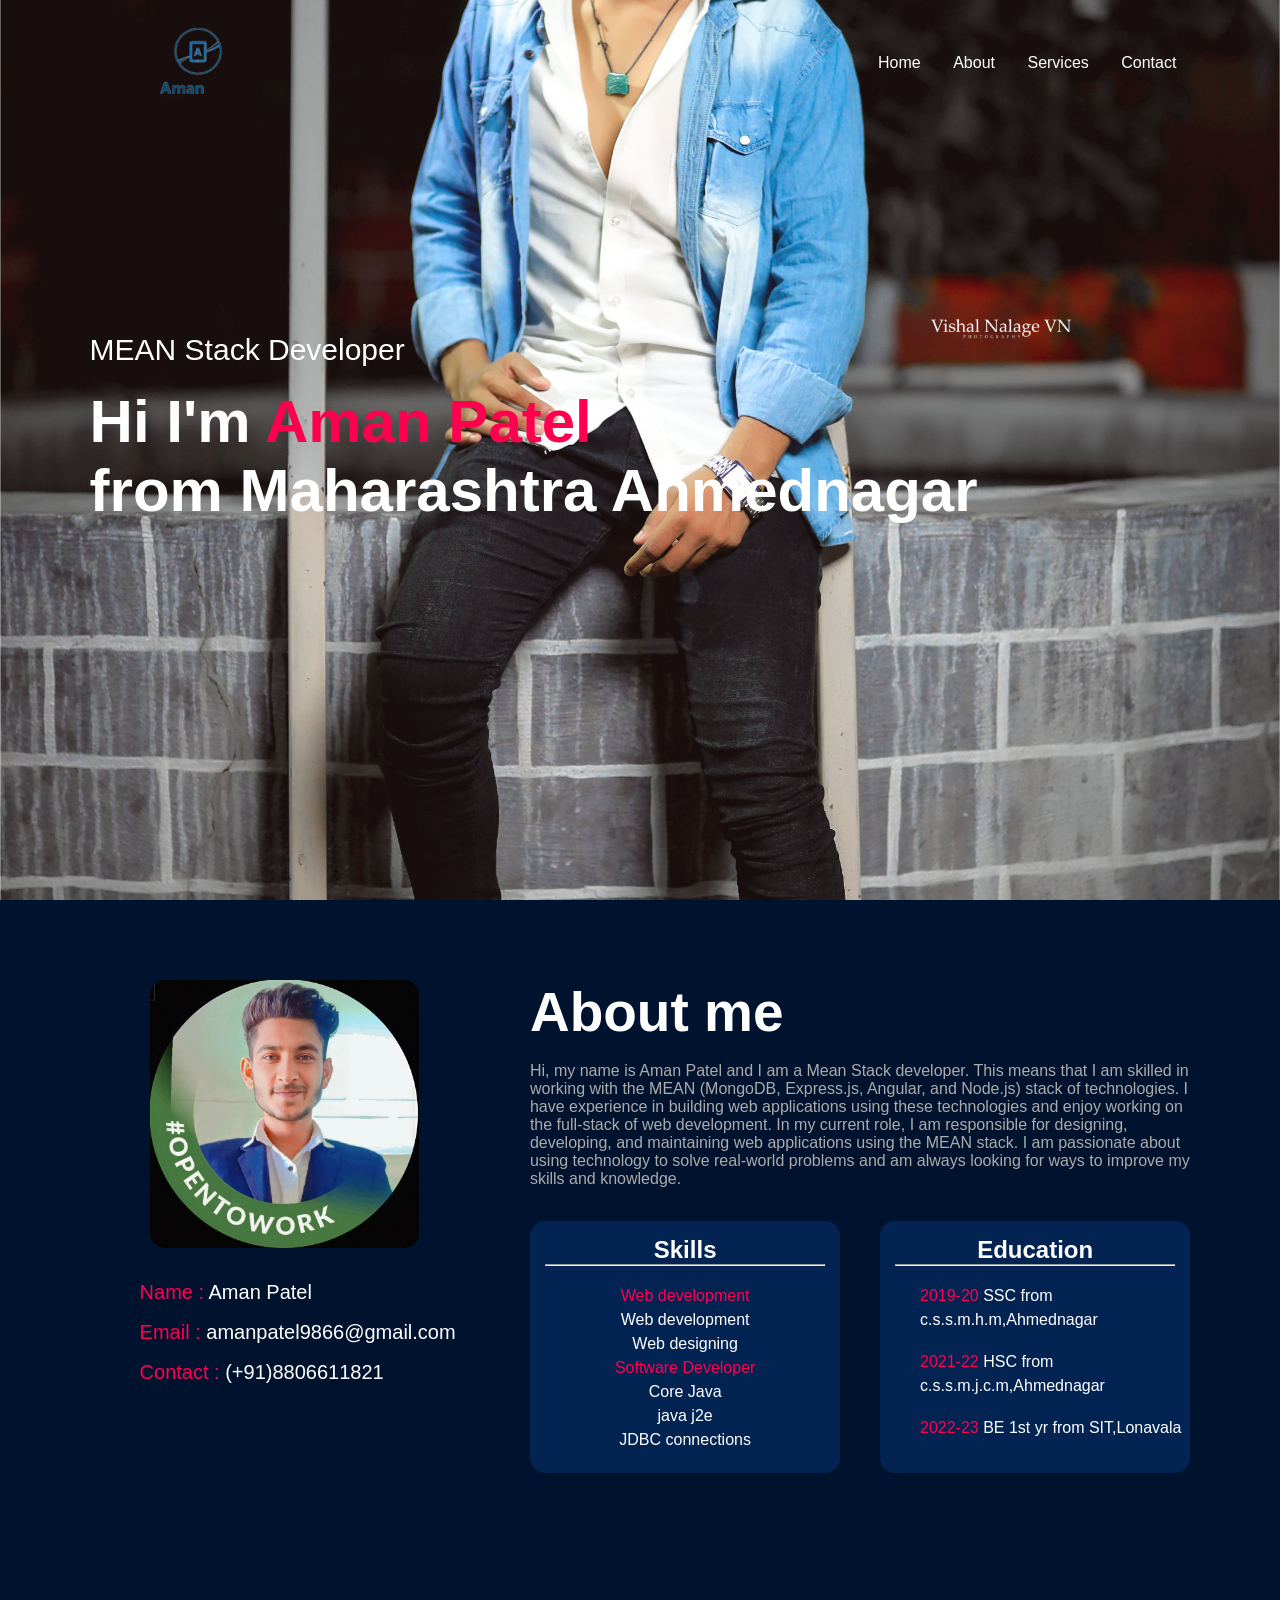
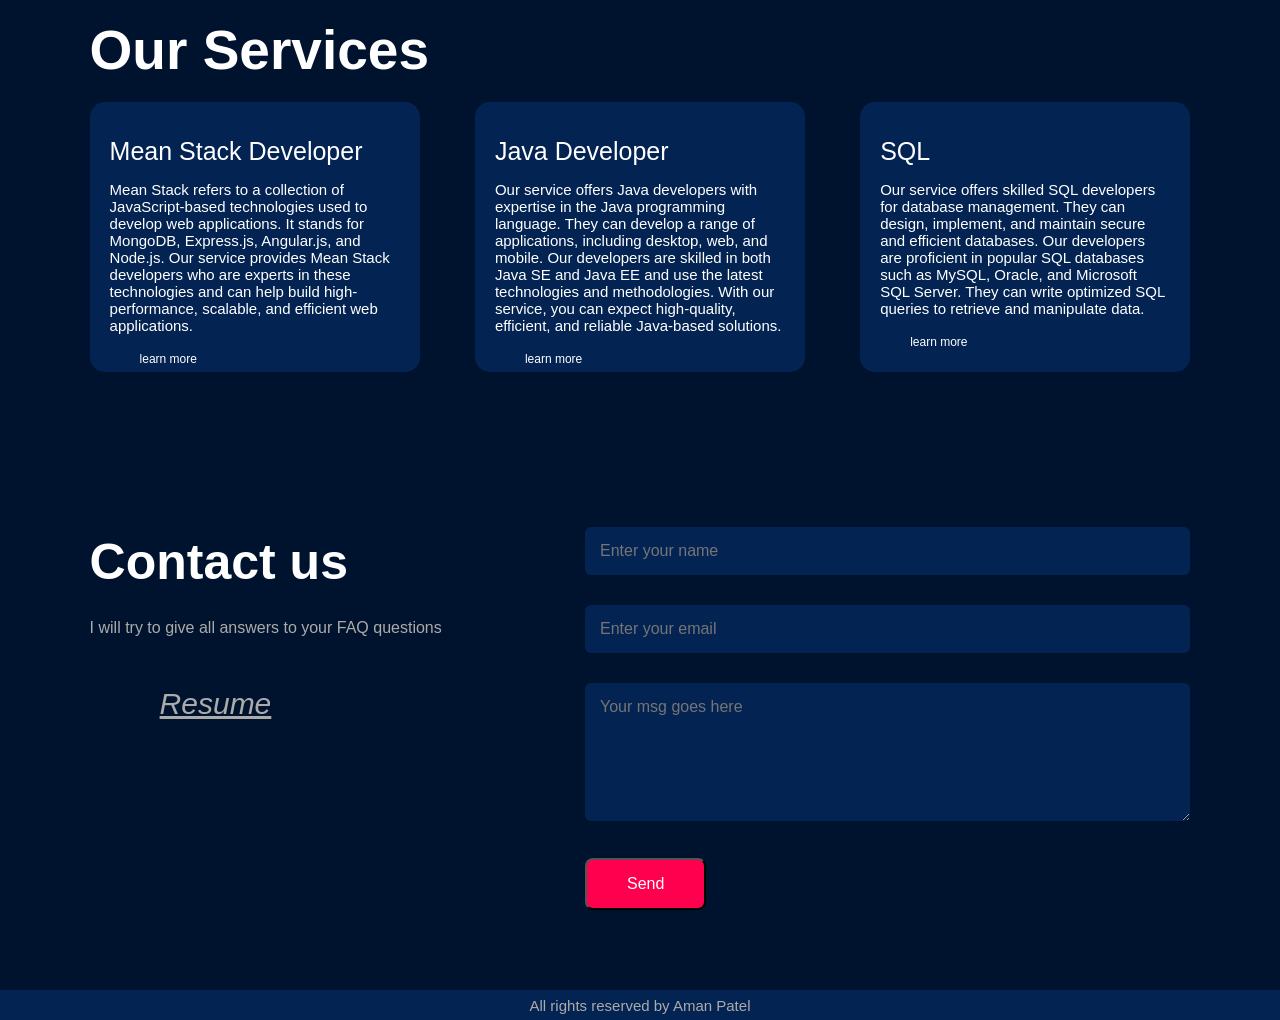
==== index.html @ 9fce9784 "Update index.html" ====
<!DOCTYPE html>
<html lang="en">
<head>
    <meta charset="UTF-8">
    <meta http-equiv="X-UA-Compatible" content="IE=edge">
    <meta name="viewport" content="width=device-width, initial-scale=1.0">
    <title>Portfolio Website</title>
    <link rel="stylesheet" href="style.css">
    <!--------------icon---------->
    <link rel="stylesheet" href="#">
</head>

<body>
    <!----------Home--------->
    <section id="header">
        <nav>
            <a href="#header"><img src="assets/logo1.png" width="200px" alt=""></a>
            <div class="navlink">
                <ul>
                    <li><a href="#header">Home</a></li>
                    <li><a href="#about">About</a></li>
                    <li><a href="#services">Services</a></li>
                    <li><a href="#contact">Contact</a></li>
                </ul>
            </div>
        </nav>
        <div class="header-text">
            <p>MEAN Stack Developer</p>
            <h1>Hi I'm <span>Aman Patel </span><br>
            from Maharashtra Ahmednagar</h1>
        </div>
    </section>
    <!--------------About------------>
    <section id="about">
        <div class="row">
            <div class="col-1">
                <img src="assets/background.jpg" alt="">
                <div>
                    <p><span>Name : </span> Aman Patel</p>
                    <p><span>Email : </span> amanpatel9866@gmail.com</p>
                    <p><span>Contact : </span> (+91)8806611821</p>
                </div>
            </div>
            <div class="col-2">
                <h1>About me</h1><br>
                <p>
                    Hi, my name is Aman Patel and I am a Mean Stack developer. This means that I am skilled in working with the MEAN (MongoDB, Express.js, Angular, and Node.js) stack of technologies. I have experience in building web applications using these technologies and enjoy working on the full-stack of web development. In my current role, I am responsible for designing, developing, and maintaining web applications using the MEAN stack. I am passionate about using technology to solve real-world problems and am always looking for ways to improve my skills and knowledge.
               </p>
               <br>
               <div class="details">
                <div id="skill">
                    <h2>Skills</h2> <hr> <br>
                    <p style="text-align: center; margin-right: 50px;"><span>Web development</span><br>Web development <br>Web designing</p>
                    <p style="text-align: center; margin-right: 50px;"><span>Software Developer</span><br>Core Java<br>java j2e <br>JDBC connections</p>
                </div>
                <div id="academy">
                    <h2>Education</h2><hr><br>
                    <p><span>2019-20</span> SSC from c.s.s.m.h.m,Ahmednagar</p> <br>
                    <p><span>2021-22</span> HSC from c.s.s.m.j.c.m,Ahmednagar</p> <br>
                    <p><span>2022-23</span> BE 1st yr from SIT,Lonavala</p> <br>
                </div>
               </div>
            </div>
        </div>
    </section>
    <!-------------------services--------------->
    <section id="services">
        <div class="container">
            <h1 class="title">Our Services</h1>
            <div class="services-list">
                <div class="service-1">
                    <i class="bi bi-code-slash"></i>
                    <li>Mean Stack Developer</li>
                    <p>Mean Stack refers to a collection of JavaScript-based technologies used to develop web applications. It stands for MongoDB, Express.js, Angular.js, and Node.js. Our service provides Mean Stack developers who are experts in these technologies and can help build high-performance, scalable, and efficient web applications.</p>
                    <span>learn more</span>
                </div>
                <div class="service-2">
                    <i class="bi bi-app"></i>
                    <li>Java Developer</li>
                    <p>Our service offers Java developers with expertise in the Java programming language. They can develop a range of applications, including desktop, web, and mobile. Our developers are skilled in both Java SE and Java EE and use the latest technologies and methodologies. With our service, you can expect high-quality, efficient, and reliable Java-based solutions.</p>
                    <span>learn more</span>
                </div>
                <div class="service-3">
                    <i class="bi-app"></i>
                    <li>SQL</li>
                    <p>Our service offers skilled SQL developers for database management. They can design, implement, and maintain secure and efficient databases. Our developers are proficient in popular SQL databases such as MySQL, Oracle, and Microsoft SQL Server. They can write optimized SQL queries to retrieve and manipulate data.</p>
                    <span>learn more</span>
                </div>
            </div>
        </div>
    </section>
    <!------------contact us------------>
    <section id="contact">
        <div class="row">
            <div class="contact-us">
                <h1>Contact us</h1>
                <p>I will try to give all answers to your FAQ  questions</p>
                <a href="assets/Aman.resume.pdf" target="_blank"><i class="bi bi-file-earmark-person">Resume</i></a><br>
                <a href="https://www.linkedin.com/in/aman-patel-6a223723a/" target="_blank"><i class="bi bi-linkedin"></i></a>
                <a href="https://www.instagram.com/aman_o_f_f_i_c_i_a_l/" target="_blank"><i class="bi bi-instagram"></i></a>
            </div>
            <div class="data">
                <form>
                    <input type="text" name="name" id="name" placeholder="Enter your name" required><br>
                    <input type="email" name="email" id="email" placeholder="Enter your email" required><br>
                    <textarea name="message" id="message" cols="18" rows="6" placeholder="Your msg goes here"></textarea>
                    <button type="submit">Send</button>
                </form>
            </div>
        </div>
    </section>
    <!-----------footer------------->
    <section id="footer">
        <div class="footer">
            <p>All rights reserved by Aman Patel</p>
            <a href="#header"><i class="bi-arrow-up-cicle-fill"></i></a>
        </div>
    </section>
</body>
</html>
---- style.css ----
*{
    margin: 0px;
    padding: 0px;
    font-family: 'poppins', Arial, Helvetica, sans-serif;
    box-sizing: border-box;
}
body{
    background-color: #00132e;
    color: #fff;
}
/*--------------Home---------------*/
#header{
    width: 100%;
    height: 100vh;
    background-image: url(assets/Aman1.PNG);
    background-size: cover;
    background-position: center;
    background-attachment: fixed;
    padding: 1% 7%;
}
nav{
    display: flex;
    justify-content: space-between;
    align-items: center;
}
.navlink{
    flex: 1;
    text-align: right;
}
.navlink ul li{
    list-style: none;
    display: inline-block;
    padding: 8px 14px;
    position: relative;
}
.navlink ul li a{
    color: #fff;
    text-decoration: none;
    font-size: 16px;
    position: relative;
}
.navlink ul li a::after{
    content: '';
    width: 0%;
    height: 3px;
    background: #ff004f;
    position: absolute;
    left: 0;
    bottom: -6px;
    transition: 0.5s;
}
.navlink ul li a:hover::after{
 width: 100%;
}
.header-text{
    margin-top: 20%;
    font-size: 30px;
}
.header-text h1{
    font-size: 60px;
    margin-top: 20px;
}
.header-text h1 span{
    color: #ff004f;
}
/* ----------------About--------------*/
#about{
    padding: 80px 7%;
    color: #ababab;
}
.row{
    display: flex;
    justify-content: space-between;
    flex-wrap: wrap;
}
.col-1{
    flex-basis: 35%;
}
.col-1 img{
    position: relative;
    left: 60px;
    width: 70%;
    border-radius: 15px;
}
.col-1 div{
    color: #fff;
    position: relative;
    left: 50px;
    top: 20px;
    font-size: 20px;
    line-height: 2;
}
.col-1 div span{
    color: #ff004f;
}
.col-2{
    flex-basis: 60%;
}
.col-2 h1{
    color: #fff;
    font-size: 55px;
    font-weight: 600;
}
.details{
    display: flex;
    justify-content: space-between;
    flex-wrap: wrap;
    position: relative;
    top: 15px;
}
#skill{
    background-color: #042a5ec7;
    flex-basis: 47%;
    border-radius: 15px;
    padding: 15px;
}
#skill h2{
    color: #fff;
    border-radius: 20px;
    text-align: center;
    font-weight: 600;
}
#skill p{
    color: #fff;
    position: relative;
    left: 25px;
    line-height: 1.5;
}
#skill p span{
    color: #ff004f;
}
#academy{
    flex-basis: 47%;
    background-color: #042a5ec7;
    border-radius: 15px;
    padding: 15px;
}
#academy h2{
    color: #fff;
    border-radius: 20px;
    text-align: center;
    font-weight: 600;
}
#academy p{
    color: #fff;
    position: relative;
    left: 25px;
    line-height: 1.5;
}
#academy p span{
    color: #ff004f;
}
/* -----------------services------------------- */
#services{
    padding: 80px 7%;
    color: #ababab;
}
.title{
    color: #fff;
    font-size: 55px;
}
.services-list{
    display: flex;
    justify-content: space-between;
    flex-wrap: wrap;
    position: relative;
    top: 20px;
}
.services-list div{
    flex-basis: 30%;
    padding: 20px;
    color: #fff;
    background-color: #042a5ec7;
    border-radius: 15px;
}
.services-list div i{
    color: #fff;
    font-size: 80px;

}
.services-list div li{
    text-decoration: none;
    font-size: 25px;
    list-style: none;
    padding: 15px 0;
}
.services-list div p{
    font-size: 15px;
}
.services-list div span{
    font-size: 12px;
    align-items: center;
    position: relative;
    left: 30px;
    top: 15px;
}
.services-list div:hover{
    background-color: #ff004f;
    transition: 0.5s;
    transition-timing-function: ease-in;
    cursor: pointer;
}
/*------------------contact us---------------------*/
#contact{
    padding: 80px 7%;
    color: #ababab;
}
.contact-us{
    flex-basis: 35%;
    width: 100%;
    line-height: 2;
}
.contact-us h1{
    font-size: 50px;
    color: #fff;
}
.contact-us a{
    font-size: 30px;
    color: #ababab;
    padding-left: 20px;
    position: relative;
    left: 50px;
    top: 30px;
}
.contact-us a:hover{
    color: #ff004f;
    transition: 0.5s;
}
.data{
    flex-basis: 55%;
}
form textarea, form input{
    width: 100%;
    border: 0;
    outline: none;
    font-size: 16px;
    border-radius: 6px;
    color: #fff;
    background: #042a5ec7;
    padding: 15px;
    margin: 15px 0;
}
form button{
    color: #fff;
    background: #ff004f;
    font-size: 16px;
    padding: 15px 40px;
    margin-top: 18px;
    border-radius: 8px;
    cursor: pointer;
}
/*-----------Footer-----------*/
.footer{
    display: flex;
    background-color: #042a5ec7;
    width: 100%;
    height: 30px;
    justify-content: center;
    align-items: center;
}
.footer p{
    font-family: 'Trebuchet MS', 'Lucida Sans Unicode', 'Lucida Grande', 'Lucida Sans', Arial, sans-serif;
    font-size: 15px;
    color: #ababab;
    
}
.footer a{
    position: absolute;
    right: 20px;
    font-size: 25px;
    color: #fff;
}
.footer a:hover{
    color: #ff004f;
    transition: 0.5s;
}
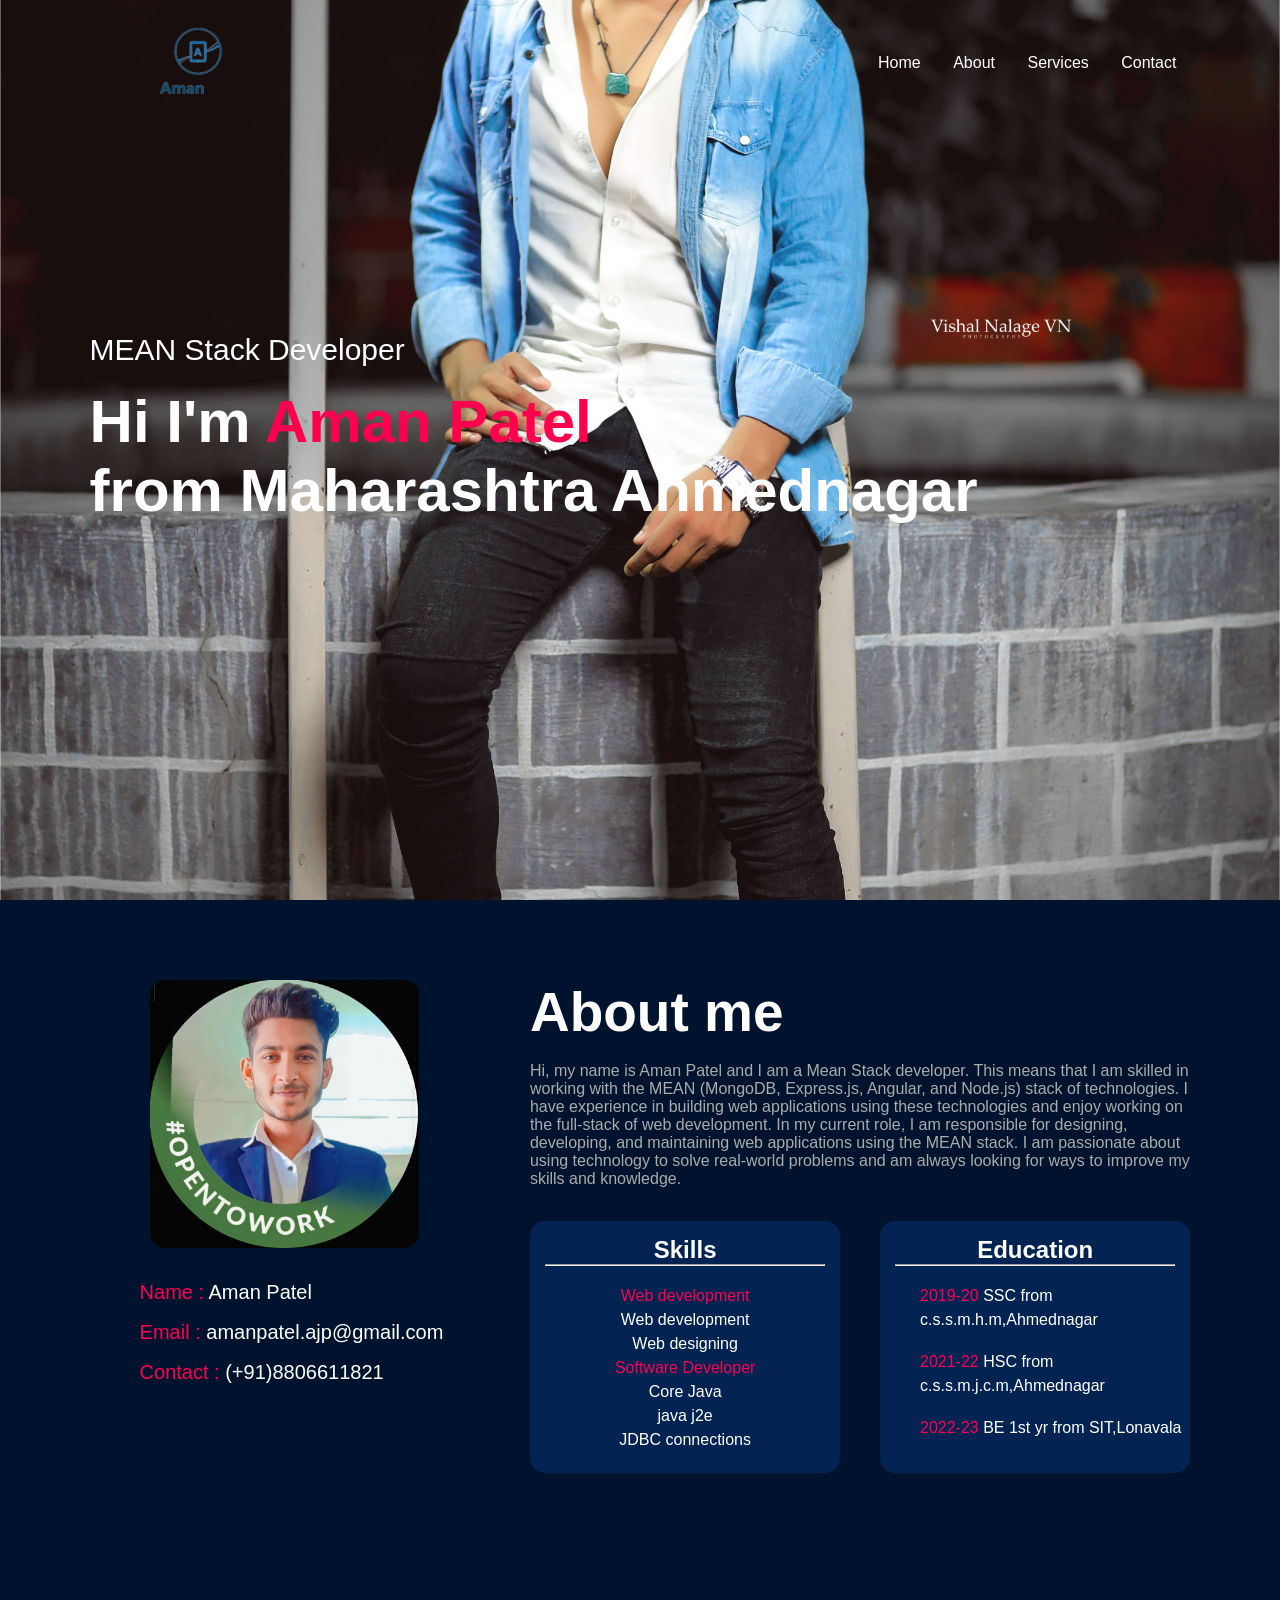
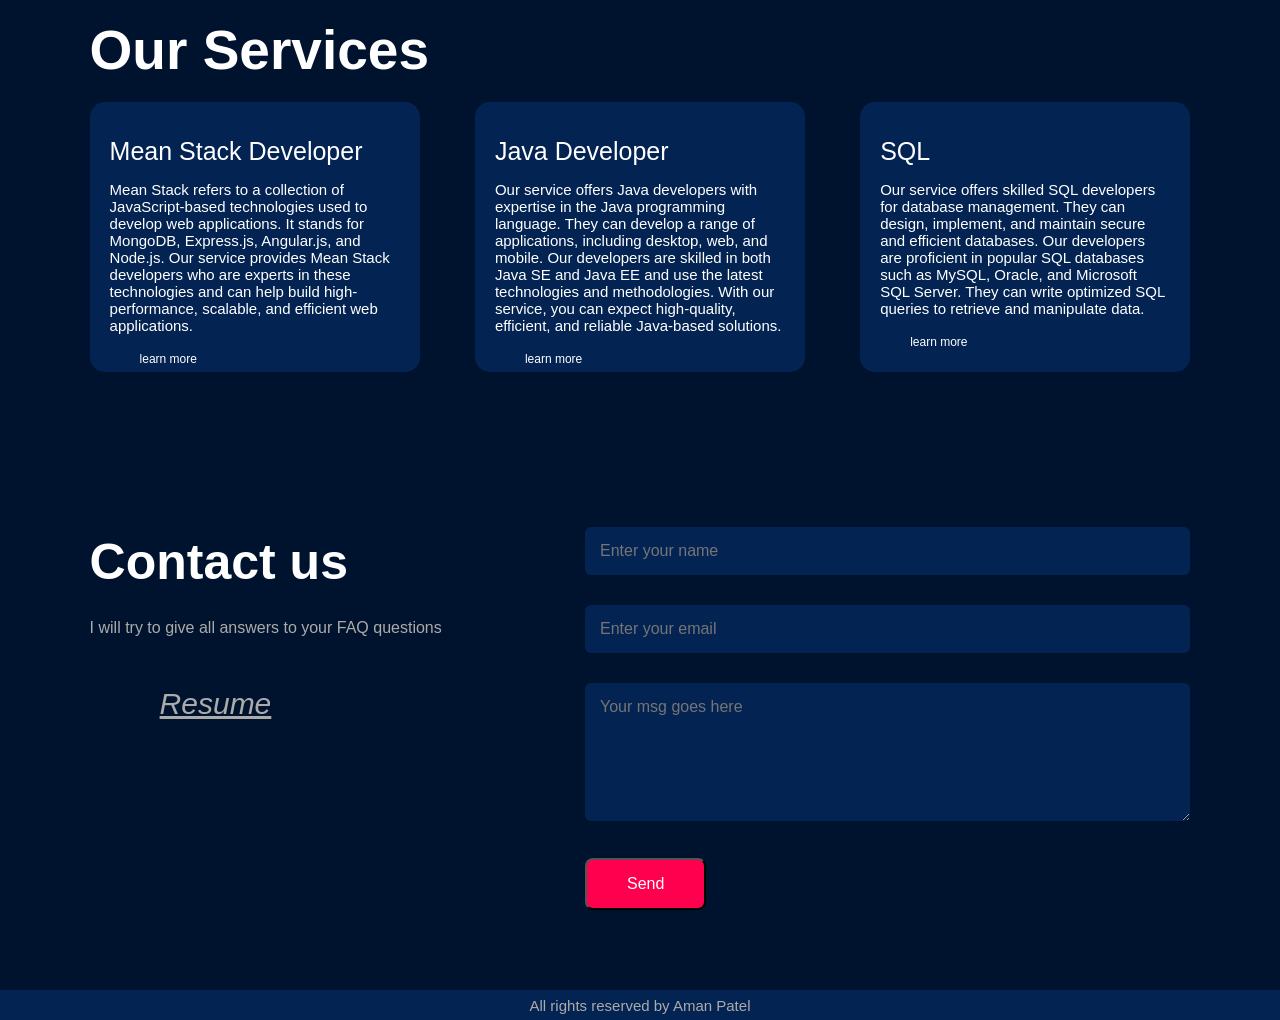
==== commit 26190231: "Update index.html" ====
--- a/index.html
+++ b/index.html
@@ -37,7 +37,7 @@
                 <img src="assets/background.jpg" alt="">
                 <div>
                     <p><span>Name : </span> Aman Patel</p>
-                    <p><span>Email : </span> amanpatel9866@gmail.com</p>
+                    <p><span>Email : </span> amanpatel.ajp@gmail.com</p>
                     <p><span>Contact : </span> (+91)8806611821</p>
                 </div>
             </div>
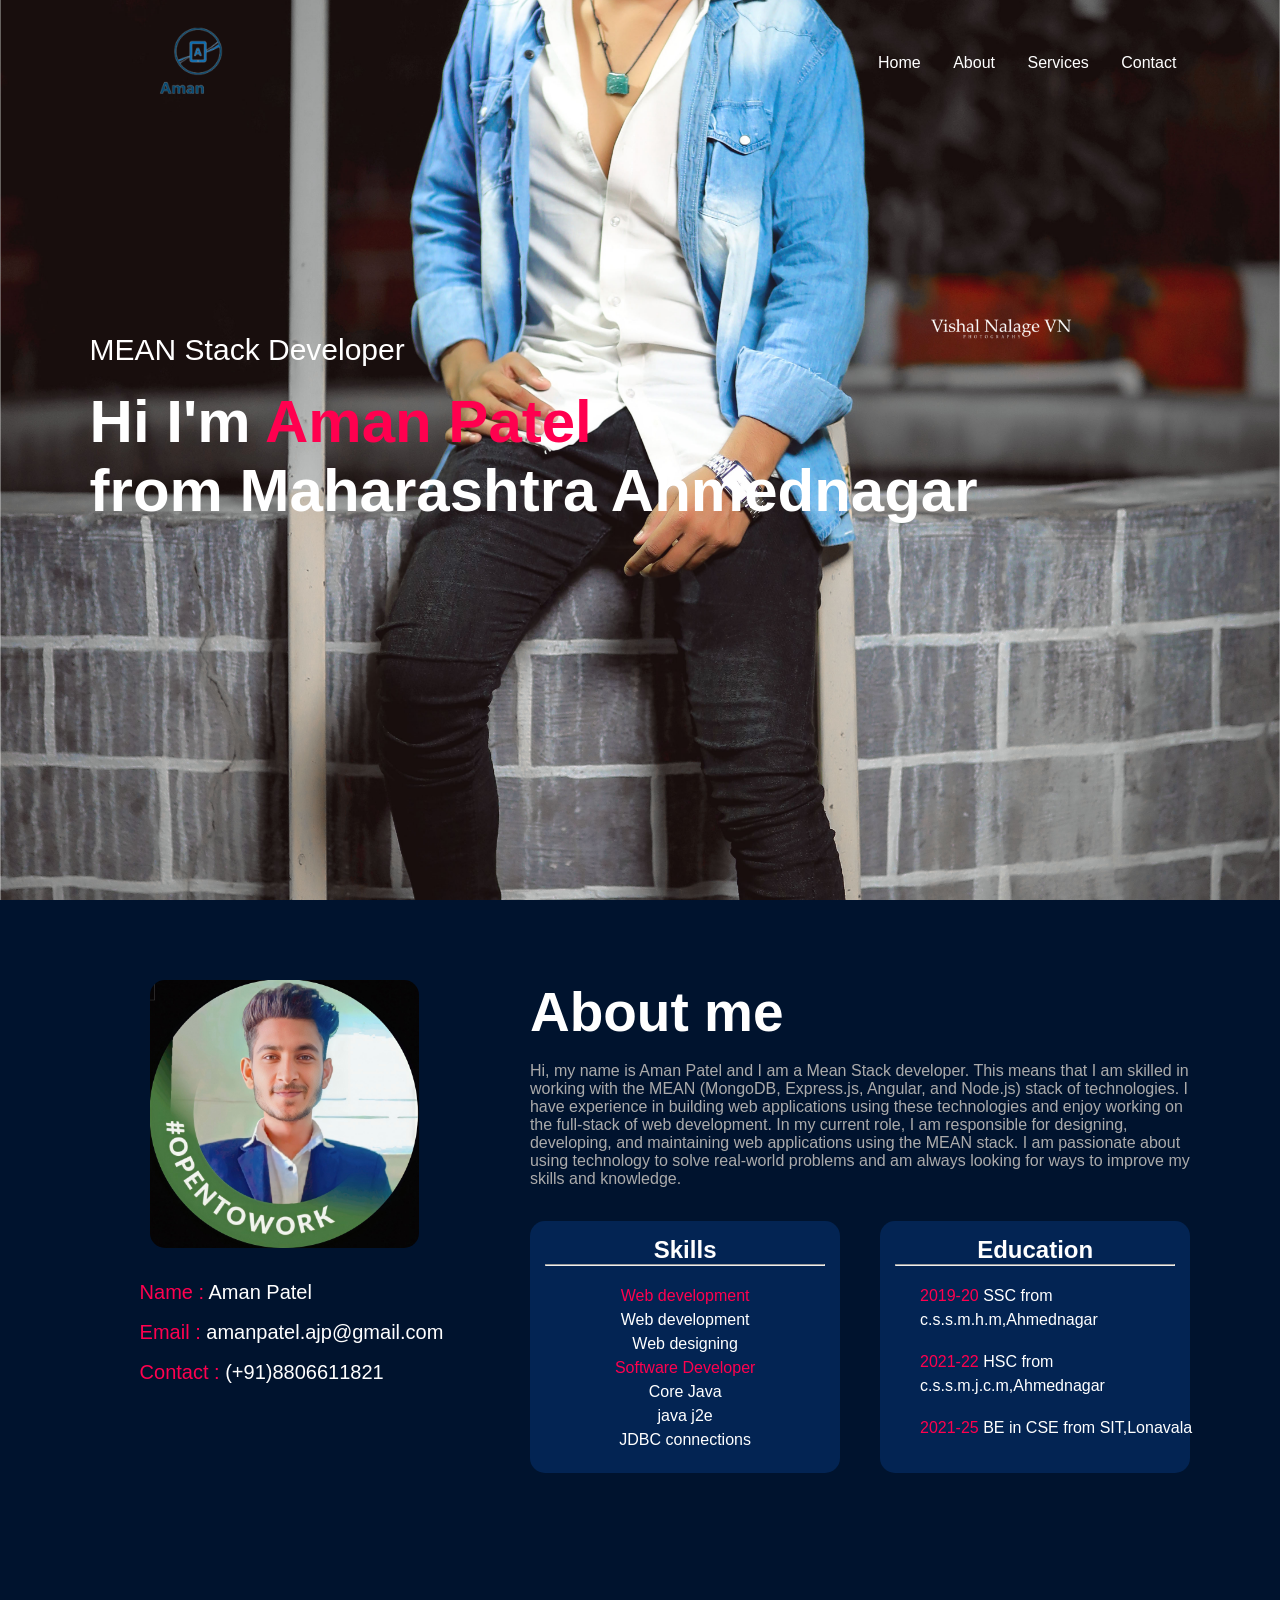
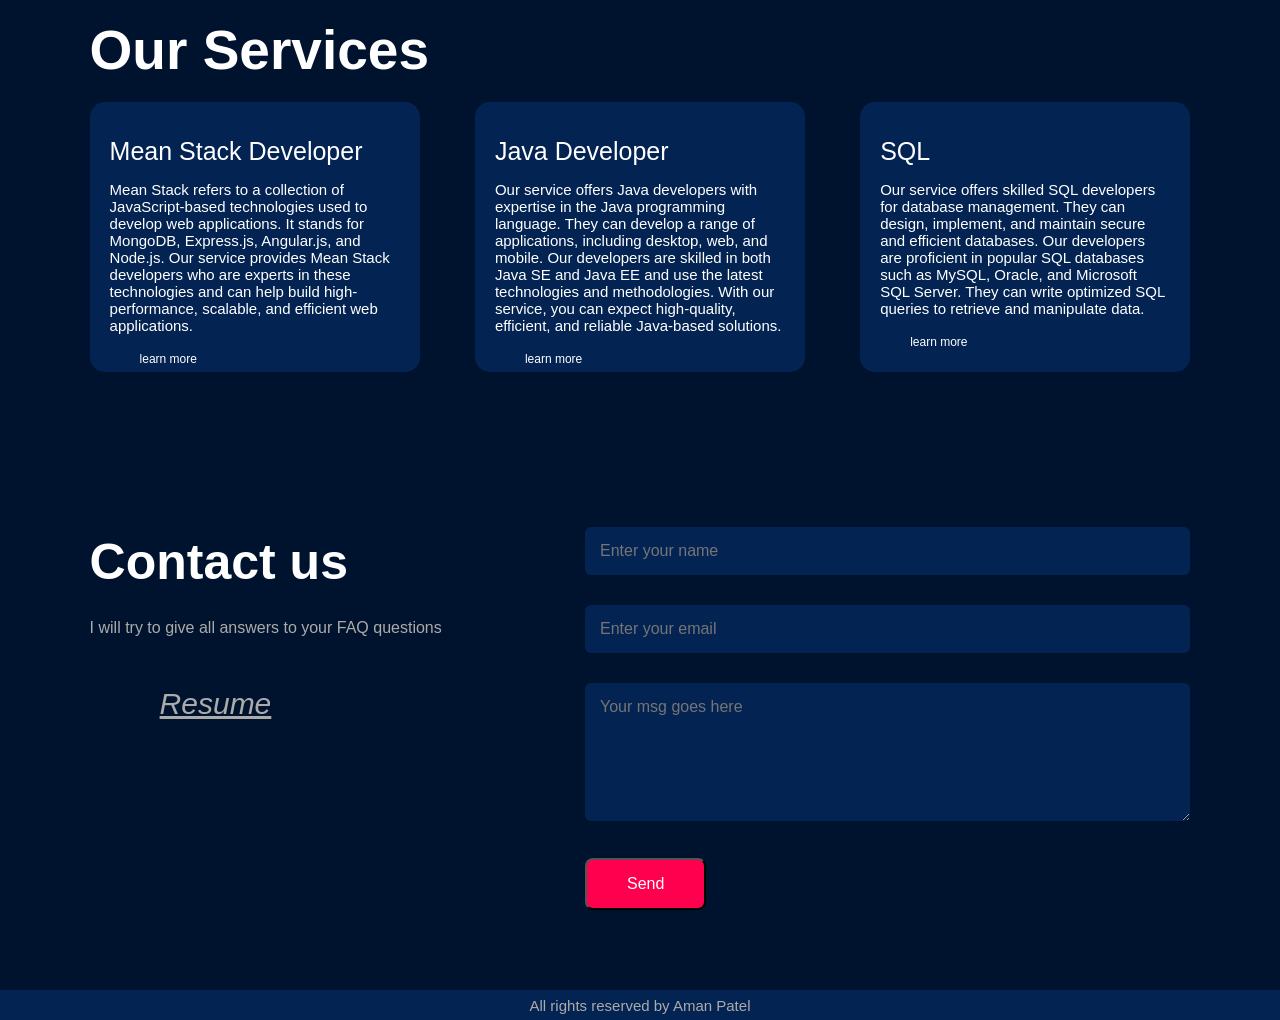
==== commit e130da30: "Update index.html" ====
--- a/index.html
+++ b/index.html
@@ -57,7 +57,7 @@
                     <h2>Education</h2><hr><br>
                     <p><span>2019-20</span> SSC from c.s.s.m.h.m,Ahmednagar</p> <br>
                     <p><span>2021-22</span> HSC from c.s.s.m.j.c.m,Ahmednagar</p> <br>
-                    <p><span>2022-23</span> BE 1st yr from SIT,Lonavala</p> <br>
+                    <p><span>2021-25</span> BE in CSE from SIT,Lonavala</p> <br>
                 </div>
                </div>
             </div>
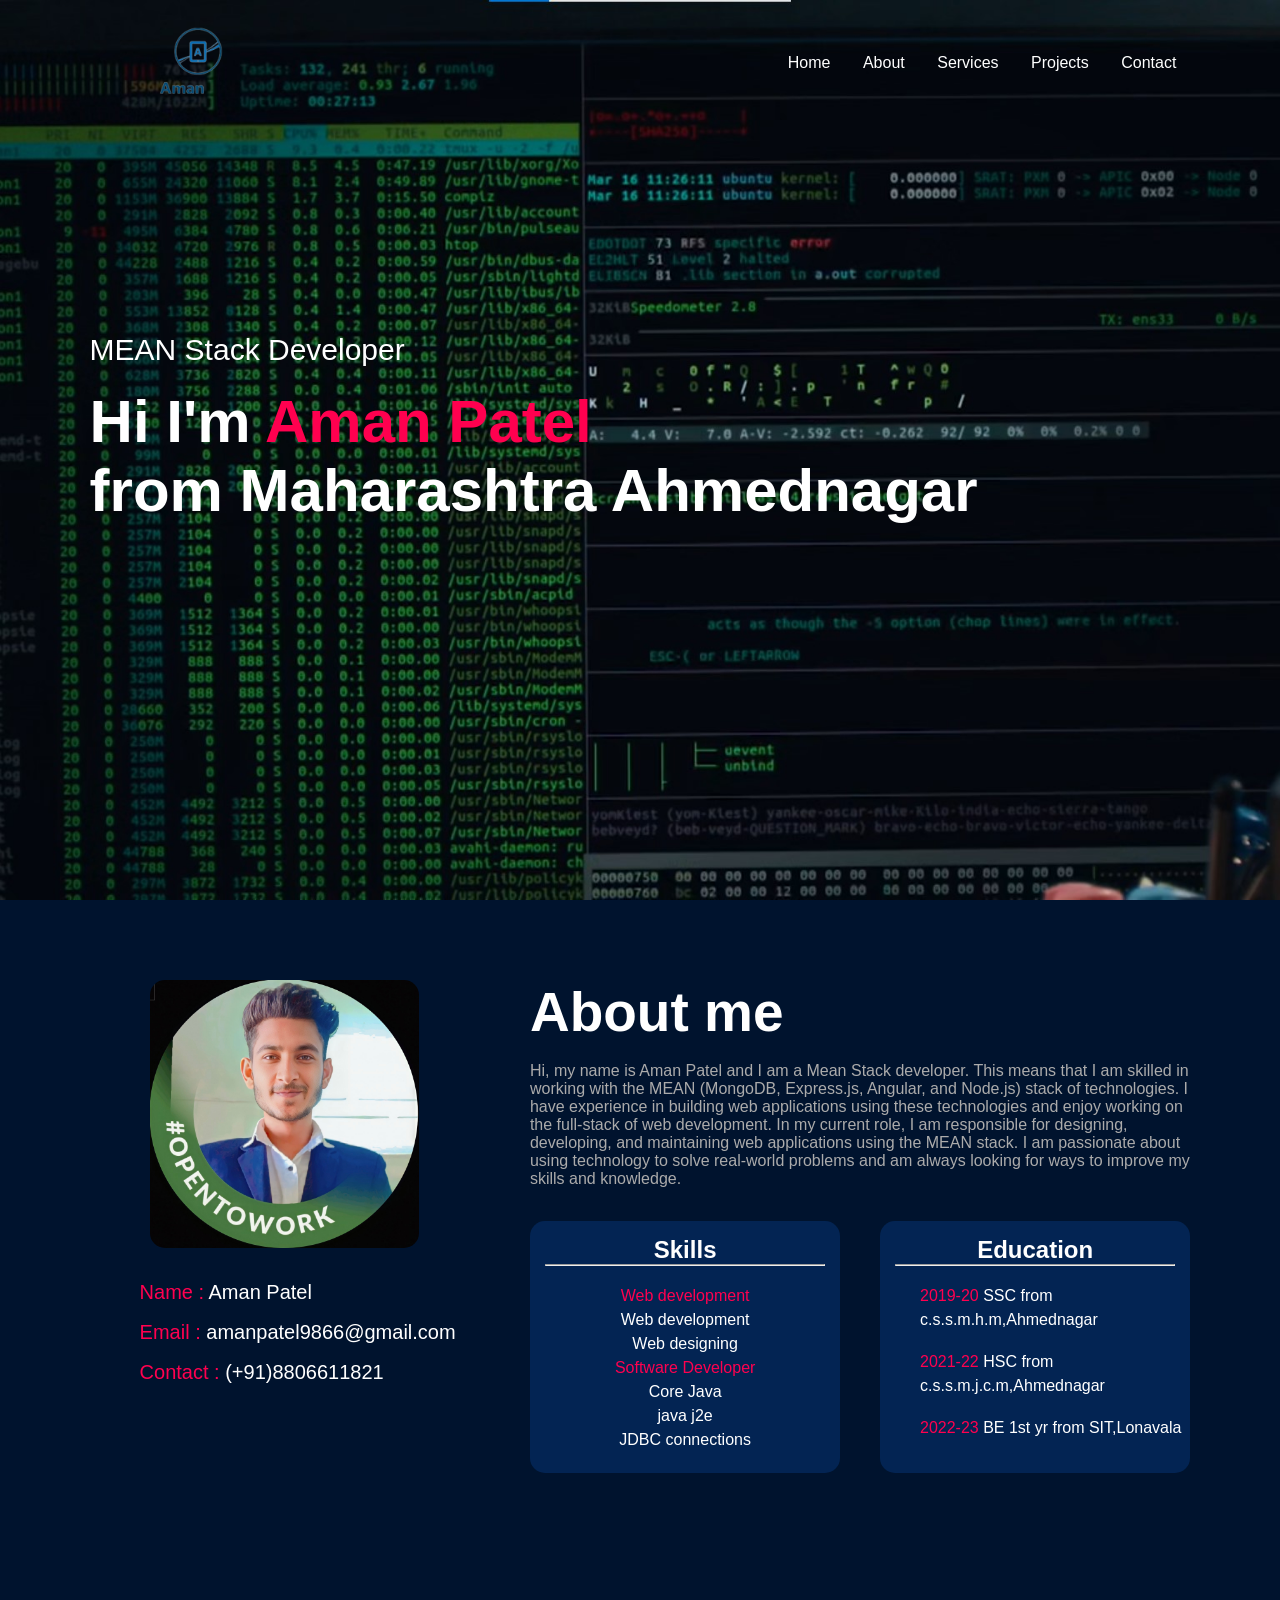
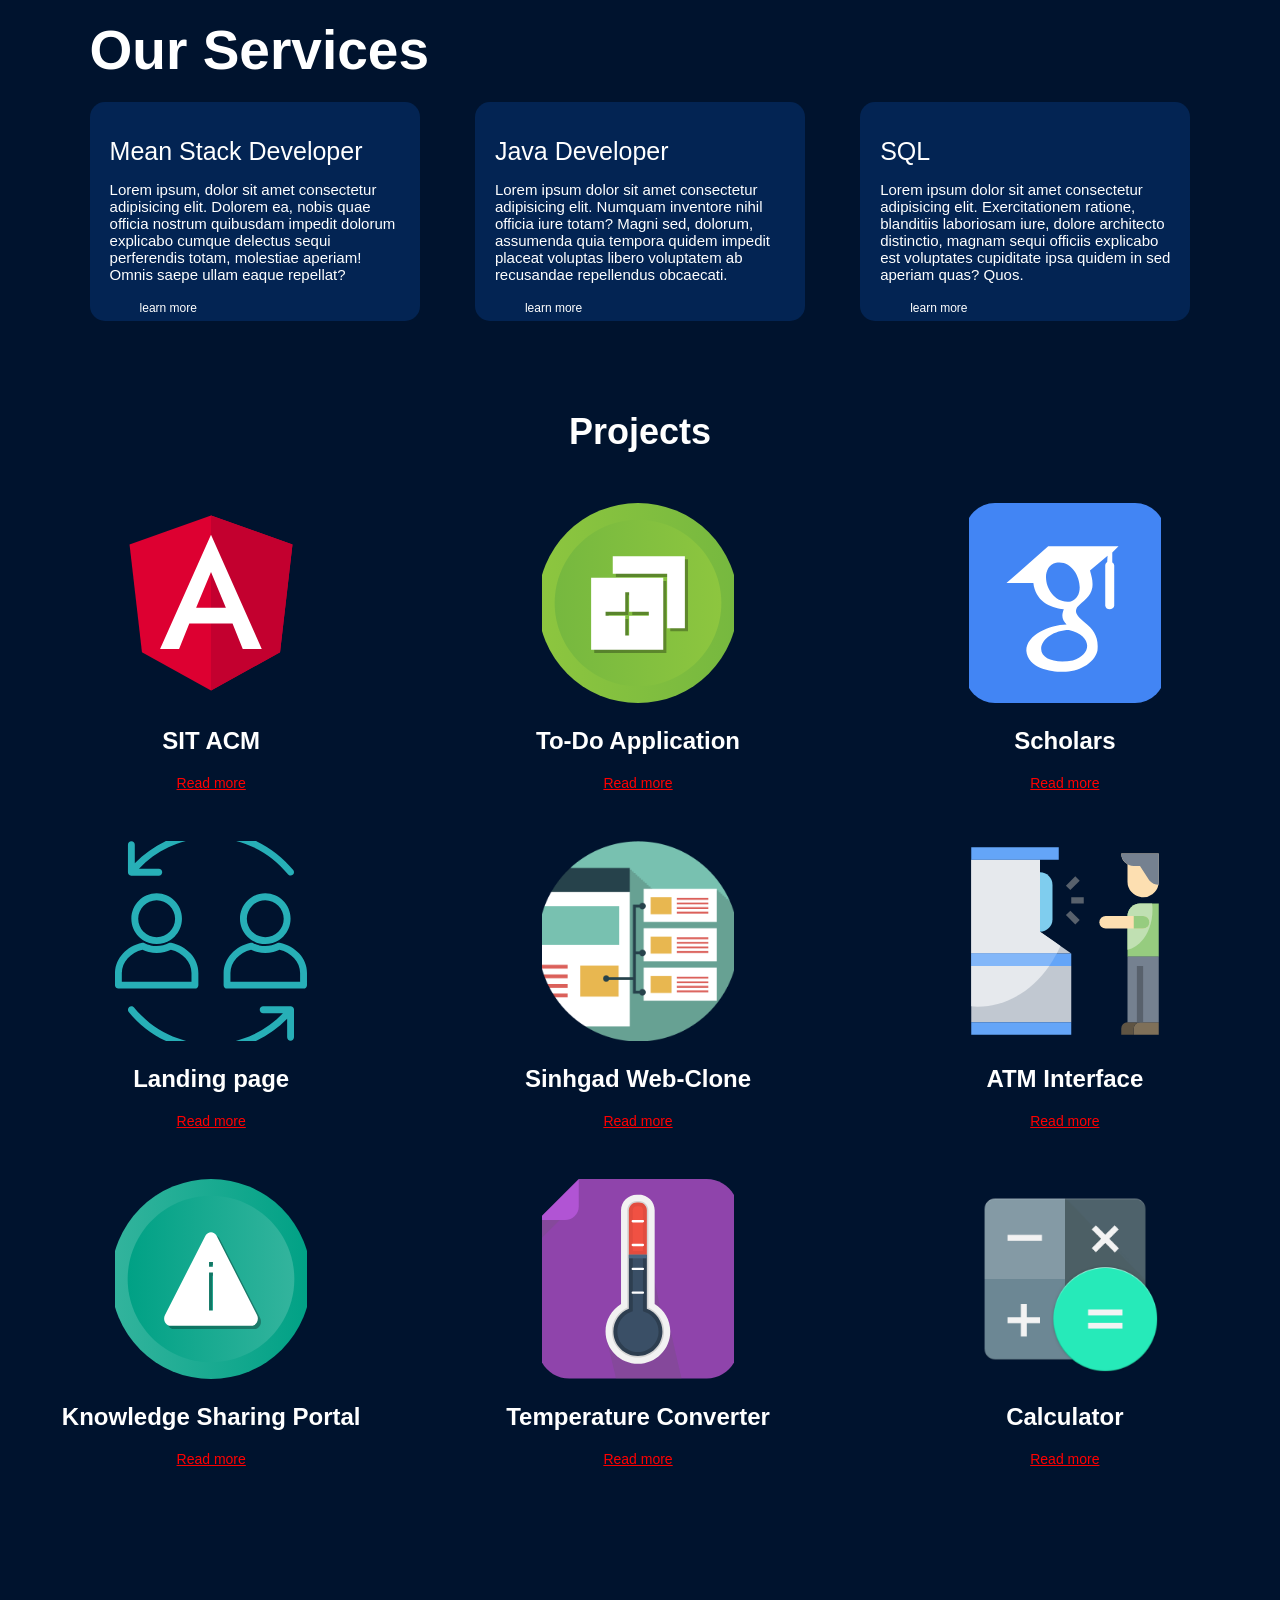
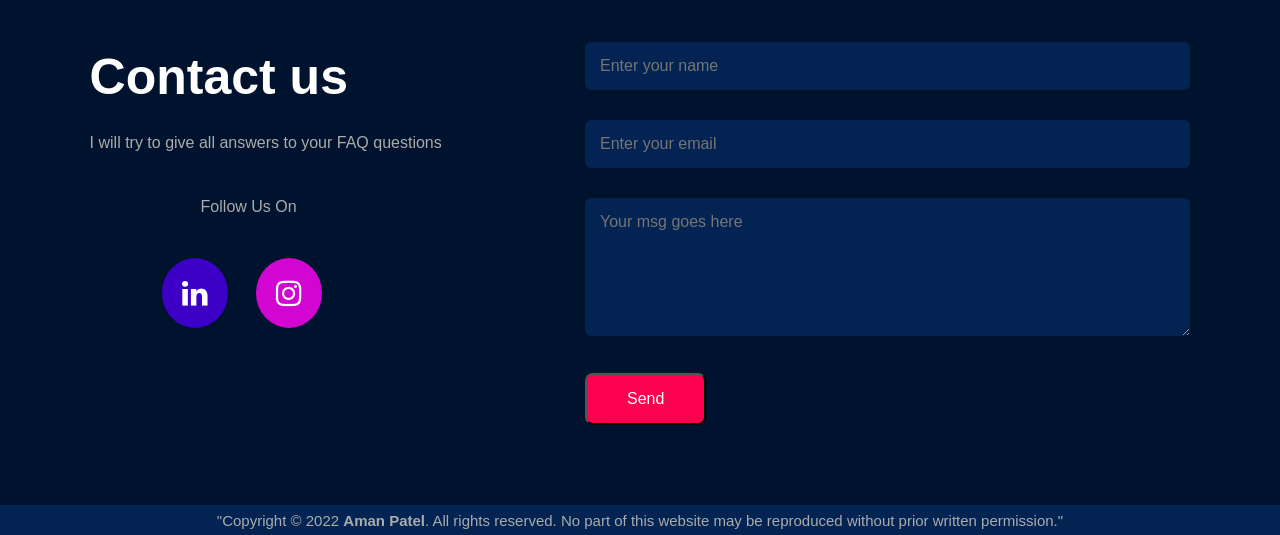
==== commit 330956df: "Add files via upload" ====
--- a/index.html
+++ b/index.html
@@ -4,10 +4,12 @@
     <meta charset="UTF-8">
     <meta http-equiv="X-UA-Compatible" content="IE=edge">
     <meta name="viewport" content="width=device-width, initial-scale=1.0">
-    <title>Portfolio Website</title>
+    <title>Portfolio</title>
+    <link rel="icon" href="assets/portfolio.ico" type="image/x-icon">
     <link rel="stylesheet" href="style.css">
     <!--------------icon---------->
     <link rel="stylesheet" href="#">
+    <link rel="stylesheet" href="https://cdnjs.cloudflare.com/ajax/libs/font-awesome/4.7.0/css/font-awesome.min.css">
 </head>
 
 <body>
@@ -20,6 +22,7 @@
                     <li><a href="#header">Home</a></li>
                     <li><a href="#about">About</a></li>
                     <li><a href="#services">Services</a></li>
+                    <li><a href="#projects">Projects</a></li>
                     <li><a href="#contact">Contact</a></li>
                 </ul>
             </div>
@@ -37,7 +40,7 @@
                 <img src="assets/background.jpg" alt="">
                 <div>
                     <p><span>Name : </span> Aman Patel</p>
-                    <p><span>Email : </span> amanpatel.ajp@gmail.com</p>
+                    <p><span>Email : </span> amanpatel9866@gmail.com</p>
                     <p><span>Contact : </span> (+91)8806611821</p>
                 </div>
             </div>
@@ -57,12 +60,13 @@
                     <h2>Education</h2><hr><br>
                     <p><span>2019-20</span> SSC from c.s.s.m.h.m,Ahmednagar</p> <br>
                     <p><span>2021-22</span> HSC from c.s.s.m.j.c.m,Ahmednagar</p> <br>
-                    <p><span>2021-25</span> BE in CSE from SIT,Lonavala</p> <br>
+                    <p><span>2022-23</span> BE 1st yr from SIT,Lonavala</p> <br>
                 </div>
                </div>
             </div>
         </div>
     </section>
+
     <!-------------------services--------------->
     <section id="services">
         <div class="container">
@@ -71,33 +75,99 @@
                 <div class="service-1">
                     <i class="bi bi-code-slash"></i>
                     <li>Mean Stack Developer</li>
-                    <p>Mean Stack refers to a collection of JavaScript-based technologies used to develop web applications. It stands for MongoDB, Express.js, Angular.js, and Node.js. Our service provides Mean Stack developers who are experts in these technologies and can help build high-performance, scalable, and efficient web applications.</p>
+                    <p>Lorem ipsum, dolor sit amet consectetur adipisicing elit. Dolorem ea, nobis quae officia nostrum quibusdam impedit dolorum explicabo cumque delectus sequi perferendis totam, molestiae aperiam! Omnis saepe ullam eaque repellat?</p>
                     <span>learn more</span>
                 </div>
                 <div class="service-2">
                     <i class="bi bi-app"></i>
                     <li>Java Developer</li>
-                    <p>Our service offers Java developers with expertise in the Java programming language. They can develop a range of applications, including desktop, web, and mobile. Our developers are skilled in both Java SE and Java EE and use the latest technologies and methodologies. With our service, you can expect high-quality, efficient, and reliable Java-based solutions.</p>
+                    <p>Lorem ipsum dolor sit amet consectetur adipisicing elit. Numquam inventore nihil officia iure totam? Magni sed, dolorum, assumenda quia tempora quidem impedit placeat voluptas libero voluptatem ab recusandae repellendus obcaecati.</p>
                     <span>learn more</span>
                 </div>
                 <div class="service-3">
                     <i class="bi-app"></i>
                     <li>SQL</li>
-                    <p>Our service offers skilled SQL developers for database management. They can design, implement, and maintain secure and efficient databases. Our developers are proficient in popular SQL databases such as MySQL, Oracle, and Microsoft SQL Server. They can write optimized SQL queries to retrieve and manipulate data.</p>
+                    <p>Lorem ipsum dolor sit amet consectetur adipisicing elit. Exercitationem ratione, blanditiis laboriosam iure, dolore architecto distinctio, magnam sequi officiis explicabo est voluptates cupiditate ipsa quidem in sed aperiam quas? Quos.</p>
                     <span>learn more</span>
                 </div>
             </div>
         </div>
     </section>
+
+    <!------------Projects------------>
+
+    <section id="projects">
+        <h2>Projects</h2>
+        <div class="project-card">
+          <img src="assets/Angular project.svg" alt="Project 1">
+          <h3>SIT ACM</h3>
+          <p><a href="https://sit.acm.org/">Read more</a></p>
+        </div>
+        <div class="project-card">
+          <img src="assets/CRUD.svg" alt="Project 2">
+          <h3>To-Do Application</h3>
+          <p><a href="https://amanpatel2529.github.io/OIBGRIP-task-3-level-2.github.io/">Read more</a></p>
+        </div>
+        <div class="project-card">
+            <img src="assets/scholar.svg" alt="Project 3"> 
+            <h3> Scholars</h3>
+            <p><a href="#projects">Read more</a></p>
+        </div>
+
+        <!---second row -->
+        <div class="project-card">
+            <img src="assets/sharing portal.svg" alt="Project 1">
+            <h3>Landing page</h3>
+            <p><a href="https://amanpatel2529.github.io/OIBGRIP-task-1-level-1.github.io/">Read more</a></p>
+          </div>
+          <div class="project-card">
+            <img src="assets/sih.png" alt="Project 2">
+            <h3>Sinhgad Web-Clone</h3>
+            <p><a href="https://amanpatel2529.github.io/SIH.github.io/">Read more</a></p>
+          </div>
+          <div class="project-card">
+              <img src="assets/atm_interface.svg" alt="Project 3"> 
+              <h3>ATM Interface</h3>
+              <p><a href="https://github.com/Amanpatel2529/Atm-interface.github.io">Read more</a></p>
+          </div>
+
+          <!---third row -->
+          <div class="project-card">
+            <img src="assets/admired-person.svg" alt="Project 3"> 
+            <h3>Knowledge Sharing Portal</h3>
+            <p><a href="#projects">Read more</a></p>
+        </div>
+          <div class="project-card">
+            <img src="assets/temperature.svg" alt="Project 2">
+            <h3>Temperature Converter</h3>
+            <p><a href="https://amanpatel2529.github.io/OIBGRIP-task-3-level-1.github.io/">Read more</a></p>
+          </div>
+          <div class="project-card">
+              <img src="assets/calculator.png" alt="Project 3"> 
+              <h3>Calculator</h3>
+              <p><a href="https://amanpatel2529.github.io/OIBGRIP-task-1-level-2.github.io-/">Read more</a></p>
+          </div>
+
+        <!-- Add more project cards here -->
+      </section>
+
     <!------------contact us------------>
     <section id="contact">
         <div class="row">
             <div class="contact-us">
                 <h1>Contact us</h1>
                 <p>I will try to give all answers to your FAQ  questions</p>
-                <a href="assets/Aman.resume.pdf" target="_blank"><i class="bi bi-file-earmark-person">Resume</i></a><br>
-                <a href="https://www.linkedin.com/in/aman-patel-6a223723a/" target="_blank"><i class="bi bi-linkedin"></i></a>
-                <a href="https://www.instagram.com/aman_o_f_f_i_c_i_a_l/" target="_blank"><i class="bi bi-instagram"></i></a>
+
+               <!---- <div class=" col-sm-12 col-md-1 ml-5 ">
+                    <p style="font-size:19px; margin-left: 10px; color: white;">Follow Us On</p>
+                    <a href="https://www.linkedin.com/in/aman-patel-6a223723a/"><img style="margin-left:20px; margin-top:10px" src="assets/linkedin.ico"></a>
+                    <a href=""><img style="margin-top:10px; margin-left:18px" src="assets/insta.ico"></a>
+                </div>  -->
+                <br>
+                <p style="margin-left: 111px;">Follow Us On</p>
+               <a href="https://www.linkedin.com/in/aman-patel-6a223723a/"><i class="fa fa-linkedin"></i></a>
+                <a href="https://www.instagram.com/aman_o_f_f_i_c_i_a_l/"><i class="fa fa-instagram"></i></a> <br>
+                <!---- <a href="assets/Aman.resume.pdf" target="_blank"><i class="bi bi-file-earmark-person">Resume</i></a><br>   -->
             </div>
             <div class="data">
                 <form>
@@ -112,9 +182,9 @@
     <!-----------footer------------->
     <section id="footer">
         <div class="footer">
-            <p>All rights reserved by Aman Patel</p>
+            <p>"Copyright © 2022 <b>Aman Patel</b>. All rights reserved. No part of this website may be reproduced without prior written permission."</p>
             <a href="#header"><i class="bi-arrow-up-cicle-fill"></i></a>
         </div>
     </section>
 </body>
-</html>
+</html>
--- a/style.css
+++ b/style.css
@@ -12,7 +12,7 @@
 #header{
     width: 100%;
     height: 100vh;
-    background-image: url(assets/Aman1.PNG);
+    background-image: url(assets/firewall\ breach.jpg);
     background-size: cover;
     background-position: center;
     background-attachment: fixed;
@@ -200,6 +200,71 @@
     transition-timing-function: ease-in;
     cursor: pointer;
 }
+
+/*------------------projects-----------------------*/
+
+#projects {
+    padding: 30px 0;
+  }
+ 
+  #projects h2 {
+    text-align: center;
+    font-size: 36px;
+    margin-bottom: 50px;
+  }
+  
+  .project-card {
+    width: 30%;
+    display:inline-block;
+    margin: 0 1.5% 50px 1.5%;
+    text-align: center;
+    vertical-align: top;
+  }
+  
+  
+  .project-card img {
+    width: 50%;
+    height: 200px;
+    object-fit: cover;
+  }
+  
+  .project-card h3 {
+    font-size: 24px;
+    margin: 20px 0;
+  }
+  
+  .project-card p {
+    font-size: 14px;
+    color: #db2626;
+  }
+  
+  .project-card p a {
+    color: red;
+  }
+
+
+  /*      ------------ instagram and linkedin contact -----------*/
+
+  .fa {
+    padding: 20px;
+    font-size: 30px;
+    text-align: center;
+    text-decoration: none;
+    margin: 5px 2px;
+    border-radius: 50%
+  }
+
+  .fa-linkedin {
+    background: #3c00c6;
+    color: white;
+  }
+  
+  .fa-instagram {
+    background: #d305d3;
+    color: white;
+  }
+
+  
 /*------------------contact us---------------------*/
 #contact{
     padding: 80px 7%;
@@ -226,9 +291,12 @@
     color: #ff004f;
     transition: 0.5s;
 }
+
 .data{
     flex-basis: 55%;
 }
+
+
 form textarea, form input{
     width: 100%;
     border: 0;
@@ -273,4 +341,28 @@
 .footer a:hover{
     color: #ff004f;
     transition: 0.5s;
-}+}
+
+/*---- 
+.fa {
+    padding: 20px;
+    font-size: 30px;
+    width: 30px;
+    text-align: center;
+    text-decoration: none;
+    border-radius: 50%;
+  }
+   
+  .fa:hover {
+      opacity: 0.7;
+  }
+
+  .fa-linkedin {
+    background: #007bb5;
+    color: white;
+  }
+  
+  .fa-instagram {
+    background: #125688;
+    color: white;
+  }  */
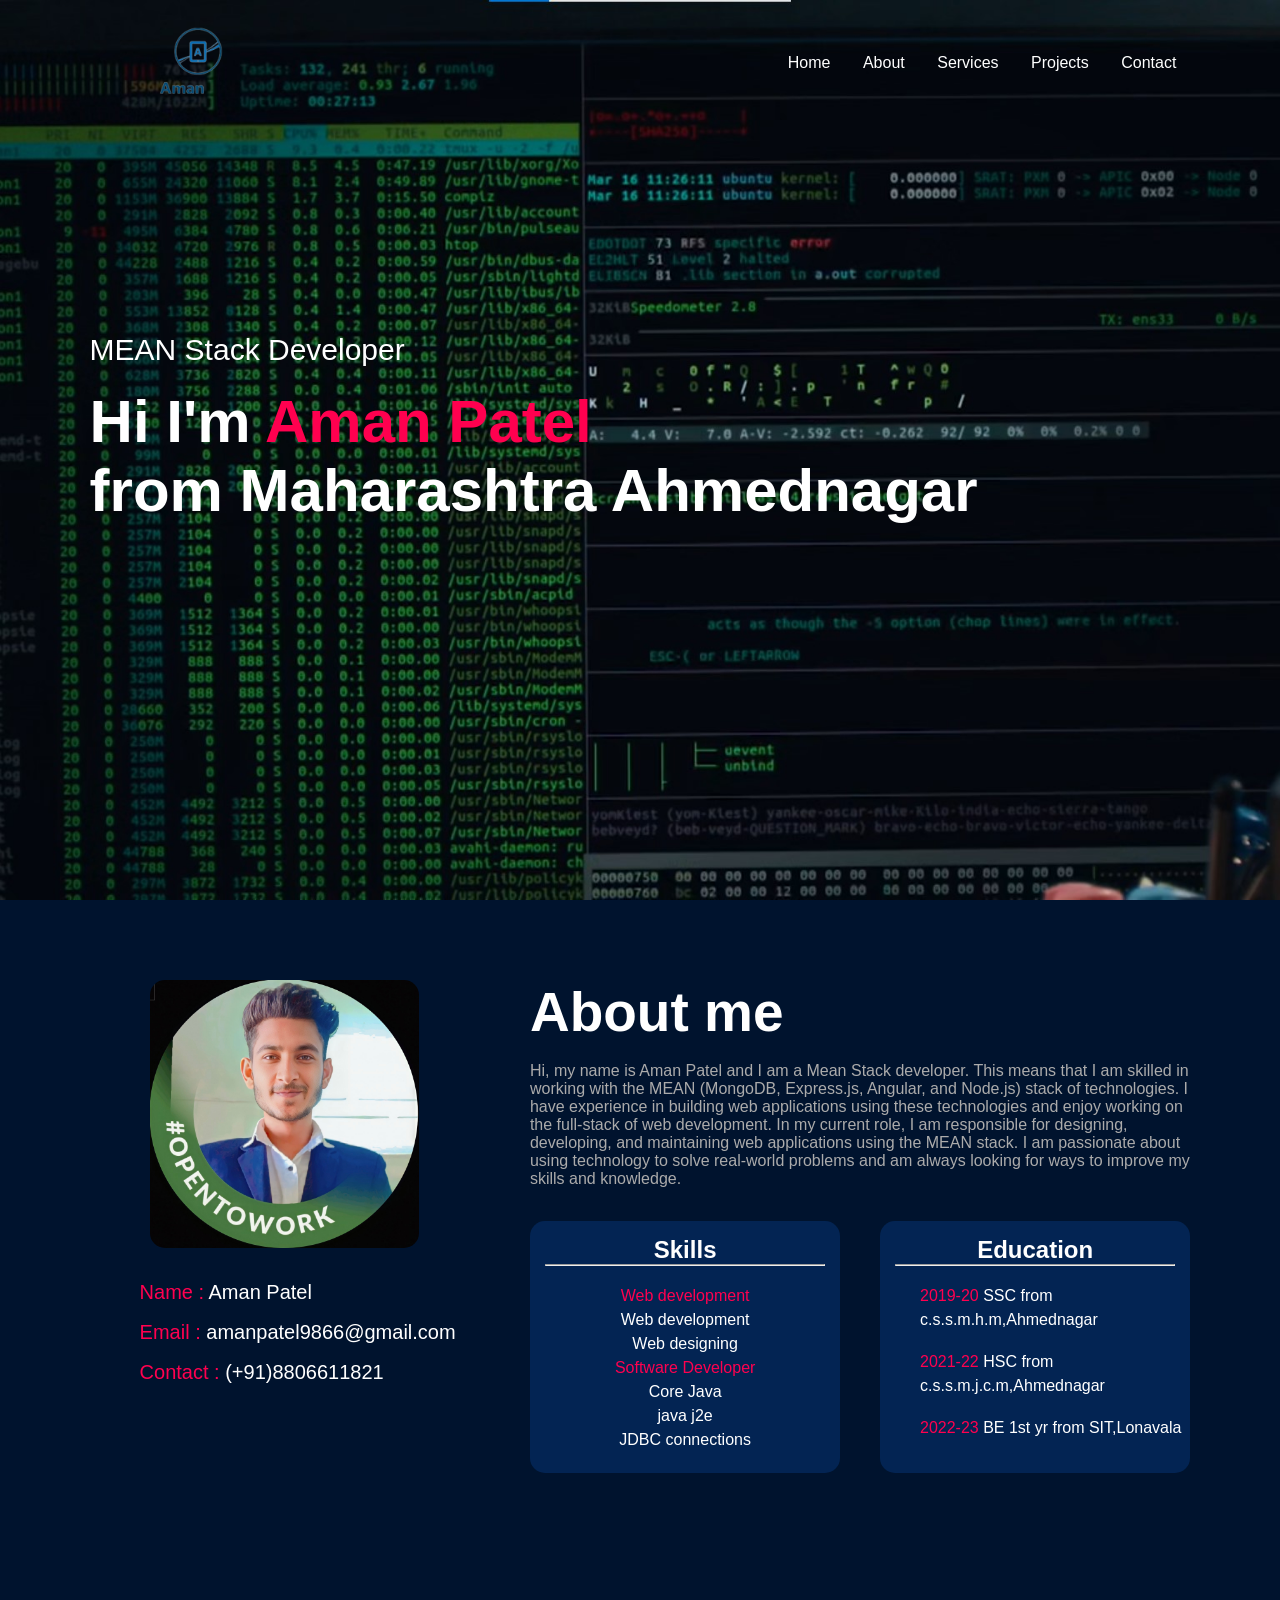
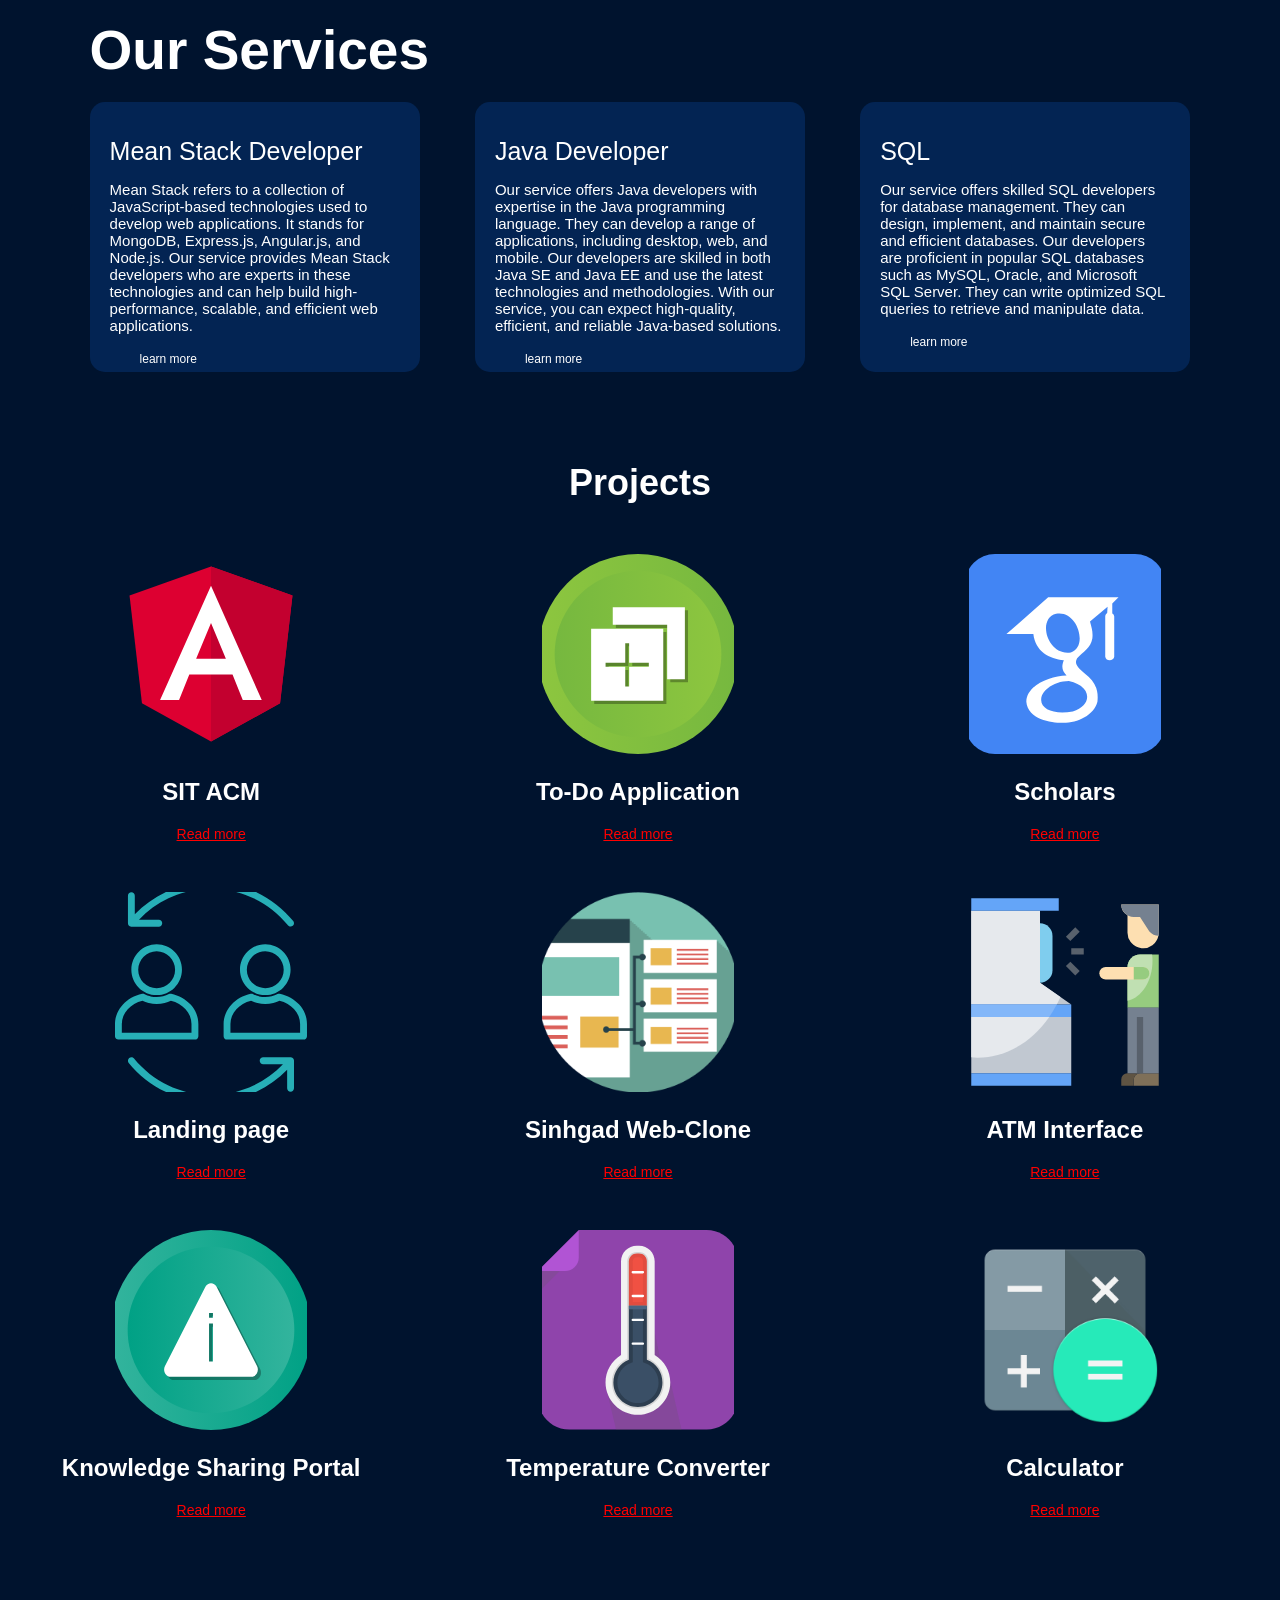
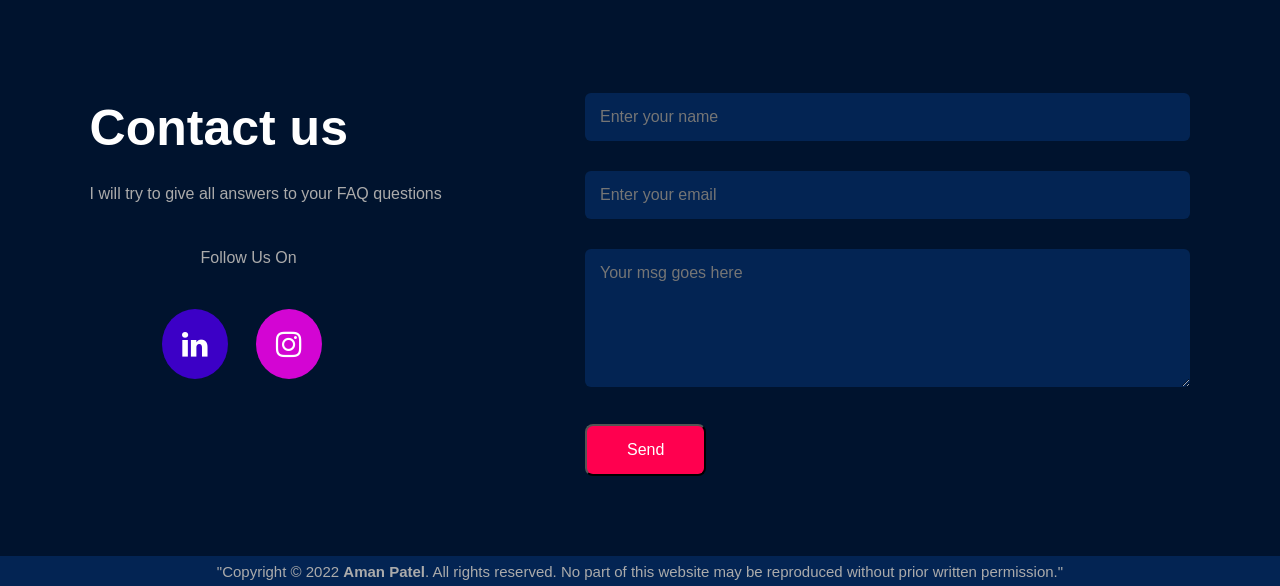
==== commit 2ba79cf3: "Update index.html" ====
--- a/index.html
+++ b/index.html
@@ -75,19 +75,19 @@
                 <div class="service-1">
                     <i class="bi bi-code-slash"></i>
                     <li>Mean Stack Developer</li>
-                    <p>Lorem ipsum, dolor sit amet consectetur adipisicing elit. Dolorem ea, nobis quae officia nostrum quibusdam impedit dolorum explicabo cumque delectus sequi perferendis totam, molestiae aperiam! Omnis saepe ullam eaque repellat?</p>
+                    <p>Mean Stack refers to a collection of JavaScript-based technologies used to develop web applications. It stands for MongoDB, Express.js, Angular.js, and Node.js. Our service provides Mean Stack developers who are experts in these technologies and can help build high-performance, scalable, and efficient web applications.</p>
                     <span>learn more</span>
                 </div>
                 <div class="service-2">
                     <i class="bi bi-app"></i>
                     <li>Java Developer</li>
-                    <p>Lorem ipsum dolor sit amet consectetur adipisicing elit. Numquam inventore nihil officia iure totam? Magni sed, dolorum, assumenda quia tempora quidem impedit placeat voluptas libero voluptatem ab recusandae repellendus obcaecati.</p>
+                    <p>Our service offers Java developers with expertise in the Java programming language. They can develop a range of applications, including desktop, web, and mobile. Our developers are skilled in both Java SE and Java EE and use the latest technologies and methodologies. With our service, you can expect high-quality, efficient, and reliable Java-based solutions.</p>
                     <span>learn more</span>
                 </div>
                 <div class="service-3">
                     <i class="bi-app"></i>
                     <li>SQL</li>
-                    <p>Lorem ipsum dolor sit amet consectetur adipisicing elit. Exercitationem ratione, blanditiis laboriosam iure, dolore architecto distinctio, magnam sequi officiis explicabo est voluptates cupiditate ipsa quidem in sed aperiam quas? Quos.</p>
+                    <p>Our service offers skilled SQL developers for database management. They can design, implement, and maintain secure and efficient databases. Our developers are proficient in popular SQL databases such as MySQL, Oracle, and Microsoft SQL Server. They can write optimized SQL queries to retrieve and manipulate data.</p>
                     <span>learn more</span>
                 </div>
             </div>
@@ -187,4 +187,4 @@
         </div>
     </section>
 </body>
-</html>+</html>
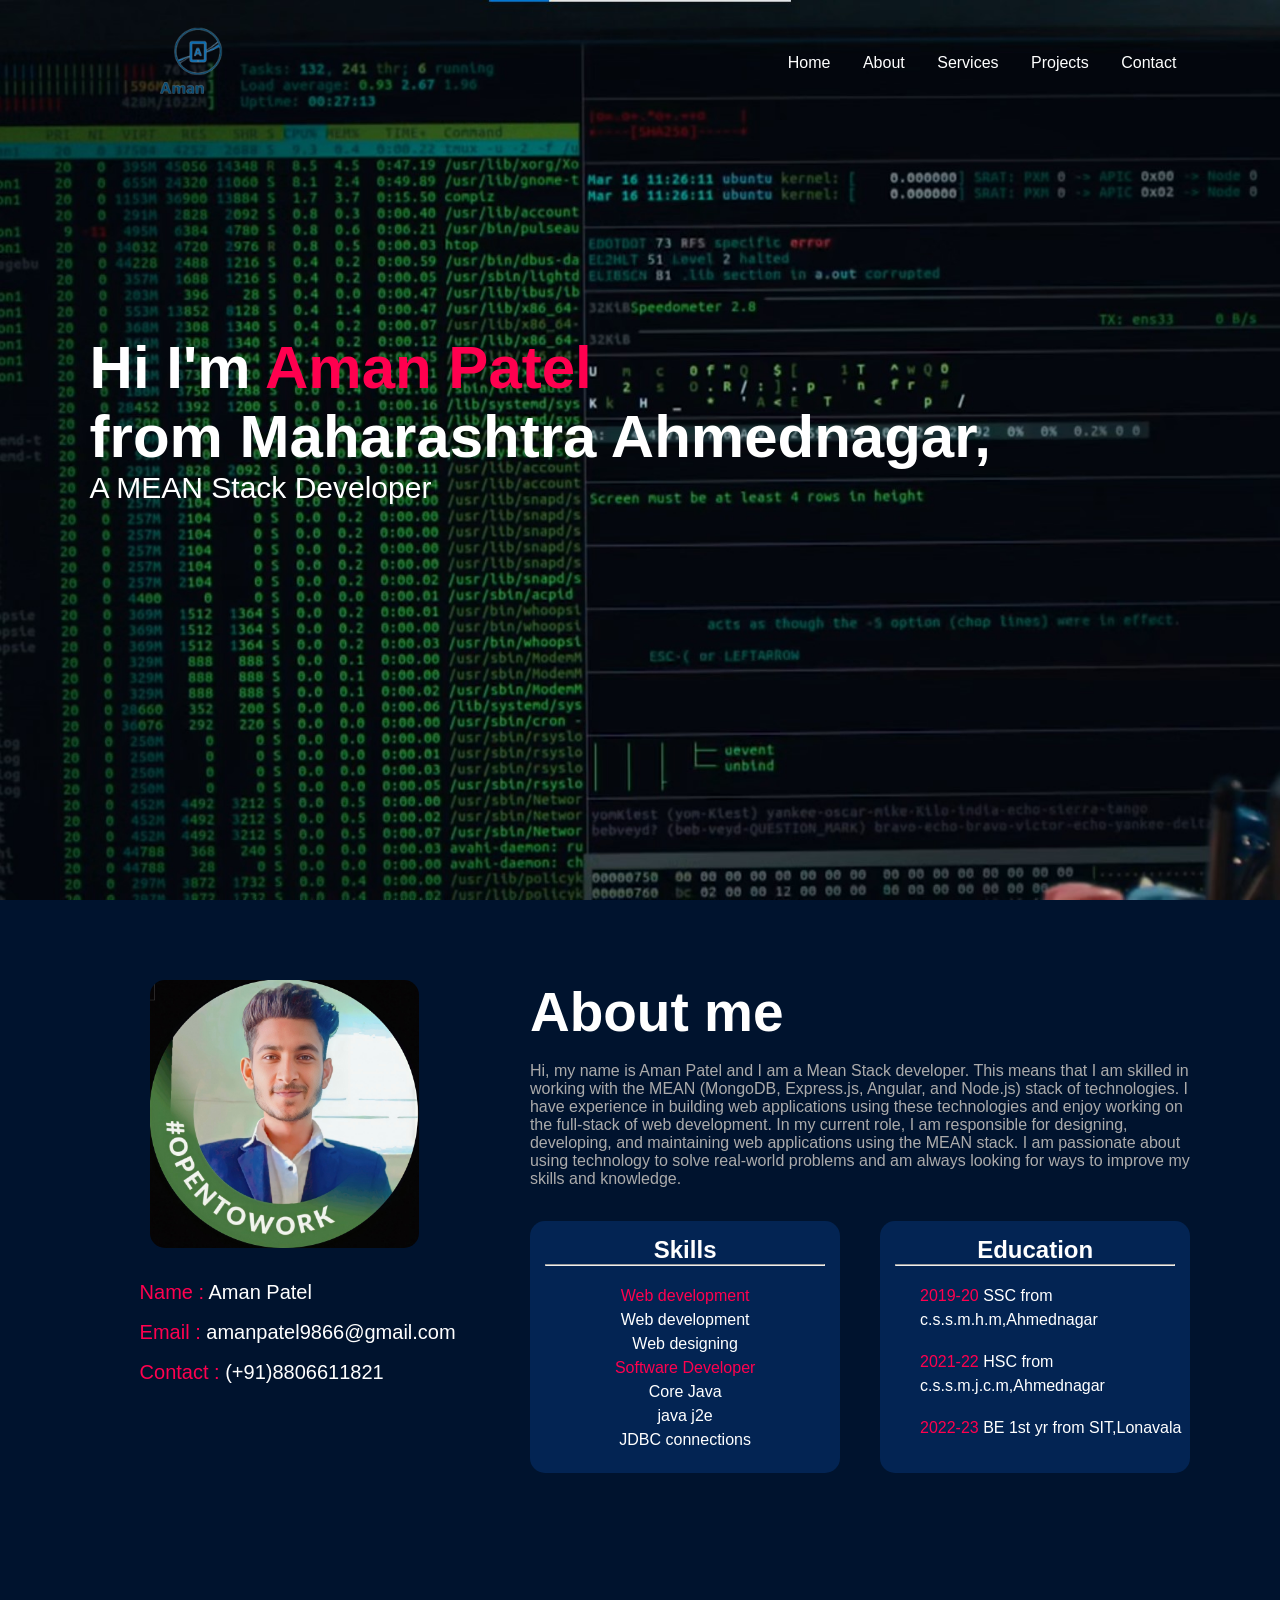
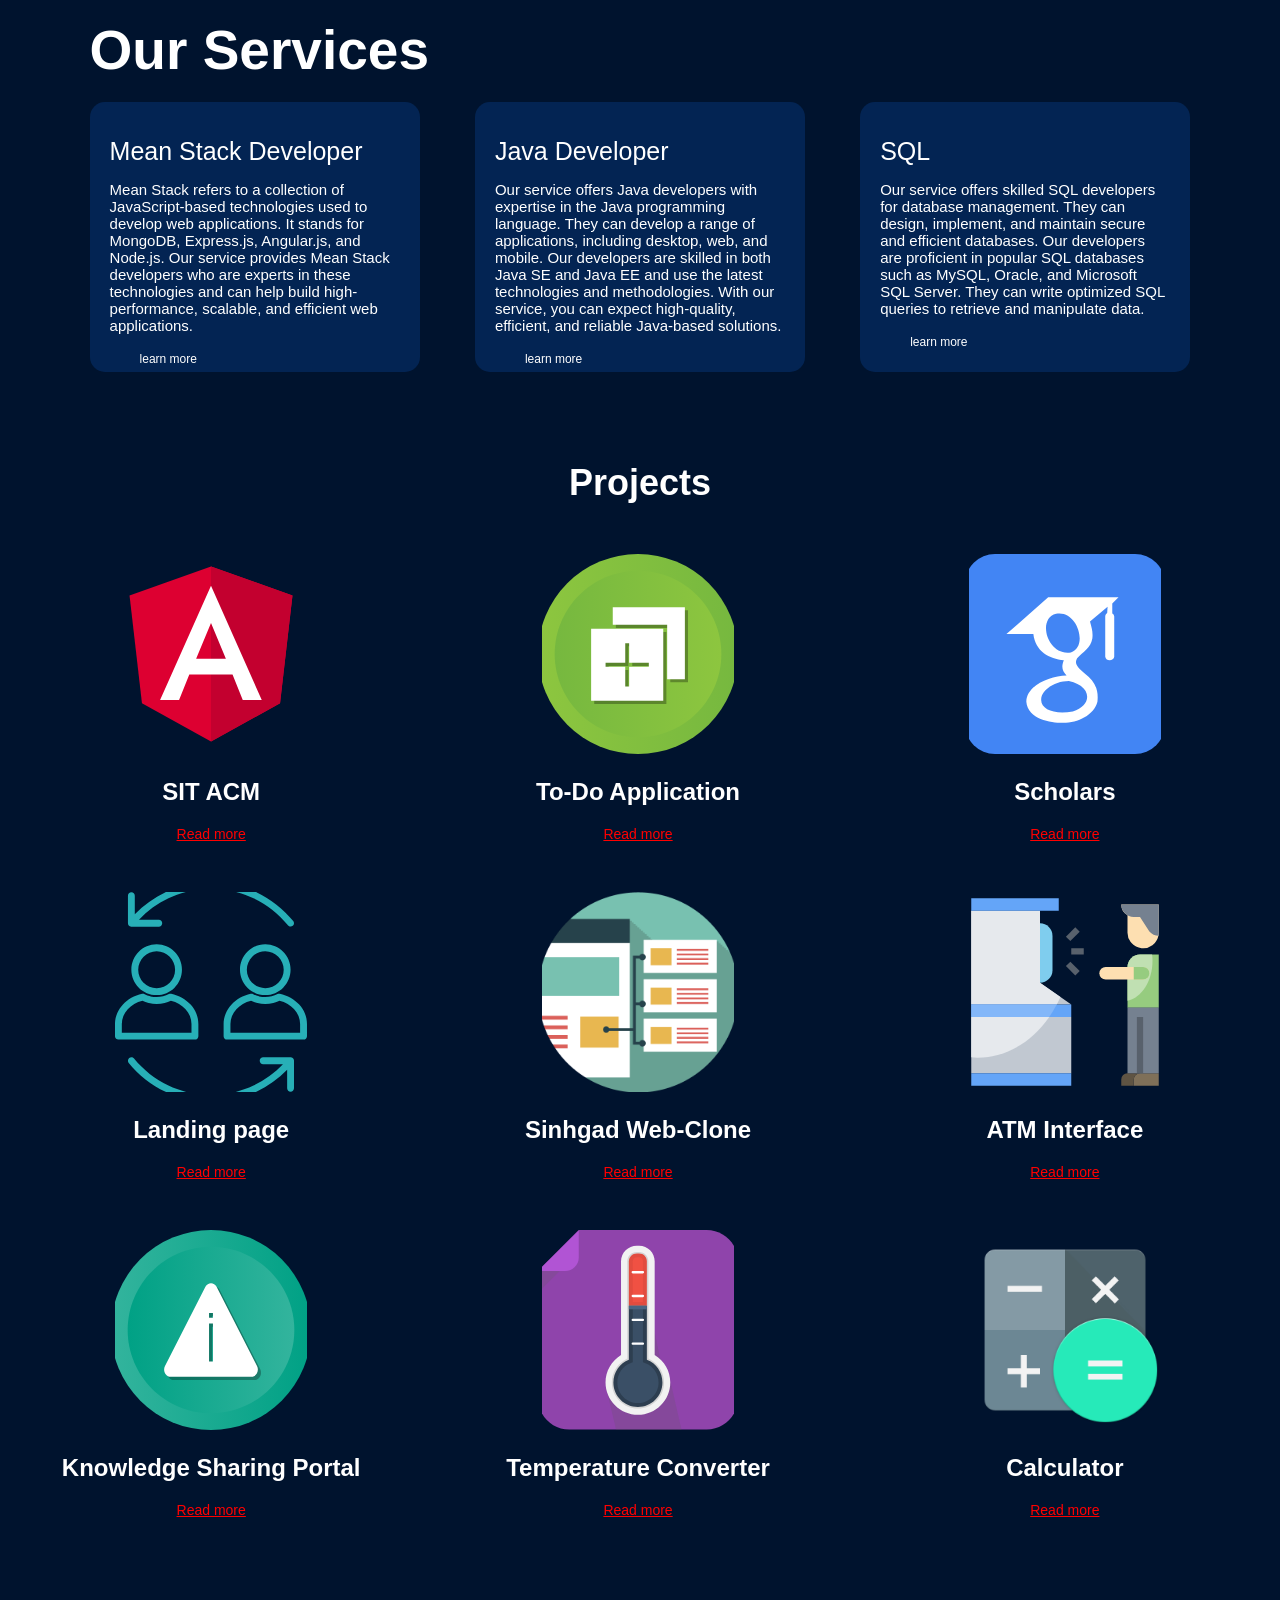
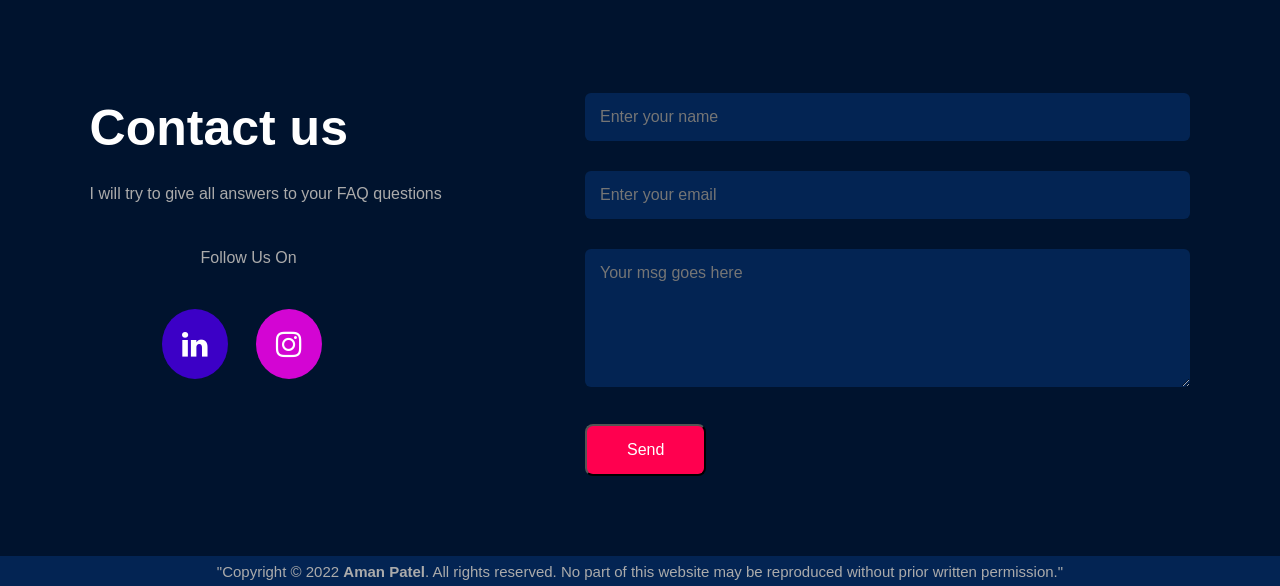
==== commit 1c137e2b: "Update index.html update context on header" ====
--- a/index.html
+++ b/index.html
@@ -28,9 +28,9 @@
             </div>
         </nav>
         <div class="header-text">
-            <p>MEAN Stack Developer</p>
             <h1>Hi I'm <span>Aman Patel </span><br>
-            from Maharashtra Ahmednagar</h1>
+            from Maharashtra Ahmednagar,</h1>
+            <p>A MEAN Stack Developer</p>
         </div>
     </section>
     <!--------------About------------>
